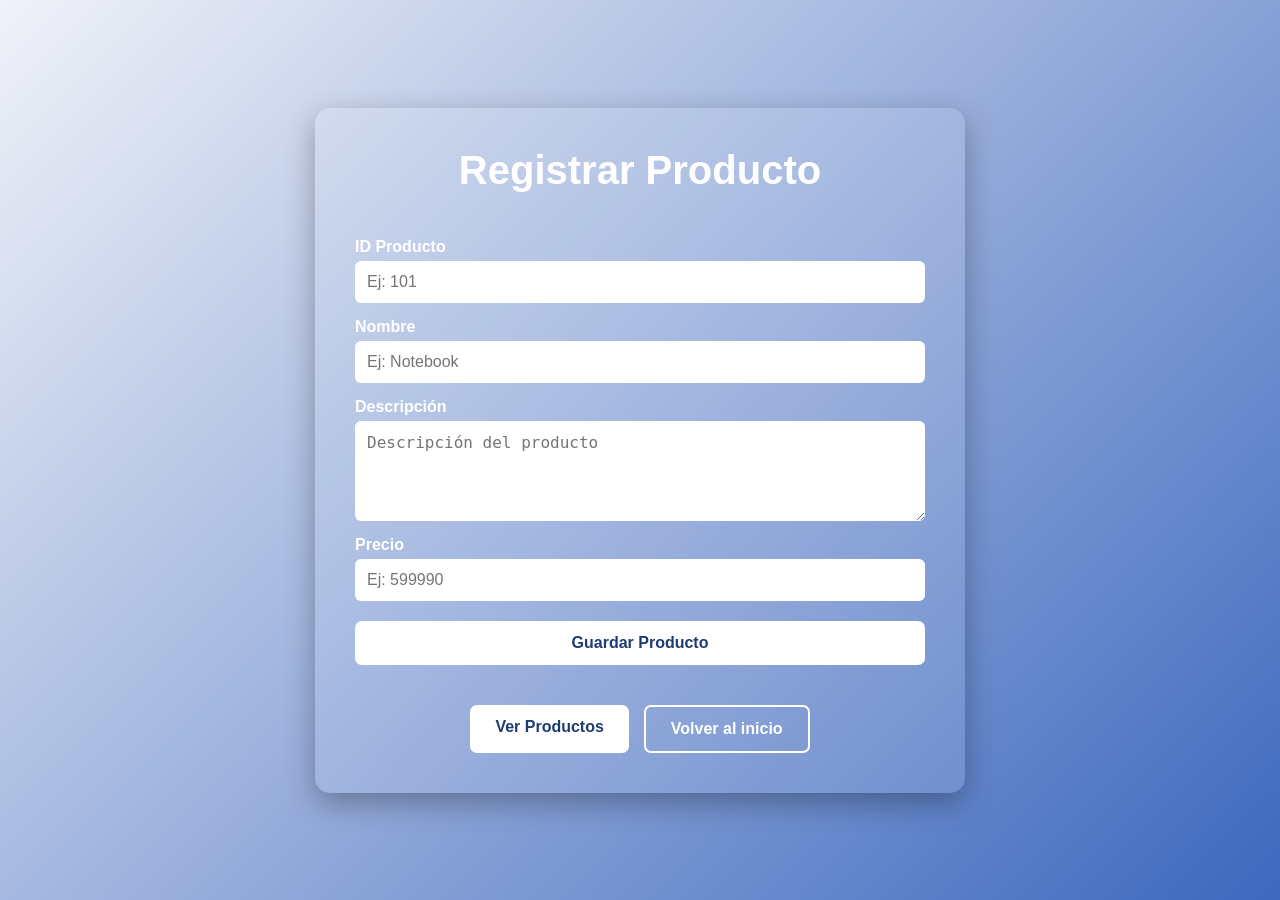
==== agregar.html @ 729184d7 "paginas agregar y ver productos + script" ====
<!DOCTYPE html>
<html lang="es">

<head>
    <meta charset="UTF-8">
    <meta name="viewport" content="width=device-width, initial-scale=1.0">

    <title>Registrar Producto</title>

    <link rel="stylesheet" href="style.css">
</head>
<script src="script.js"></script>
<body>

    <div class="contenedor">

        <h1>Registrar Producto</h1>

        <form id="formProducto">

            <label for="id">ID Producto</label>
            <input
                type="number"
                id="id"
                placeholder="Ej: 101"
                required
            >

            <label for="nombre">Nombre</label>
            <input
                type="text"
                id="nombre"
                placeholder="Ej: Notebook"
                required
            >

            <label for="descripcion">Descripción</label>
            <textarea
                id="descripcion"
                placeholder="Descripción del producto"
                required
            ></textarea>

            <label for="precio">Precio</label>
            <input
                type="number"
                id="precio"
                placeholder="Ej: 599990"
                required
            >

            <button type="submit">
                Guardar Producto
            </button>

        </form>

        <p id="mensaje"></p>

        <div class="botones">

            <a href="productos.html" class="boton">
                Ver Productos
            </a>

            <a href="index.html" class="boton secundario">
                Volver al inicio
            </a>

        </div>

    </div>

    <script src="script.js"></script>

</body>

</html>
---- style.css ----
* {
    margin: 0;
    padding: 0;
    box-sizing: border-box;
}


body {

    font-family: Arial, Helvetica, sans-serif;

    background: linear-gradient(
        135deg,
        #f0f2f8,
        #3d68be
    );

    color: white;

    min-height: 100vh;

    display: flex;
    justify-content: center;
    align-items: center;

    padding: 30px;

}



.contenedor {

    width: 100%;
    max-width: 650px;

    background-color: rgba(255,255,255,0.1);

    padding: 40px;

    border-radius: 15px;

    text-align: center;

    box-shadow: 0 10px 30px rgba(0,0,0,0.3);

}



.logo {

    width: 140px;

    margin-bottom: 20px;

}




h1 {

    font-size: 40px;

    margin-bottom: 15px;

}


h2 {

    margin-bottom: 15px;

}


p {

    line-height: 1.6;

    margin-bottom: 20px;

}



form {

    display: flex;

    flex-direction: column;

    text-align: left;

    margin-top: 30px;

}


label {

    margin-top: 15px;

    margin-bottom: 5px;

    font-weight: bold;

}


input,
textarea {

    width: 100%;

    padding: 12px;

    border: none;

    border-radius: 6px;

    font-size: 16px;

}


textarea {

    resize: vertical;

    min-height: 100px;

}




button,
.boton {

    display: inline-block;

    background-color: white;

    color: #1e3c72;

    border: none;

    padding: 13px 25px;

    border-radius: 7px;

    font-size: 16px;

    font-weight: bold;

    cursor: pointer;

    text-decoration: none;

    margin-top: 20px;

    transition: 0.3s;

}


button:hover,
.boton:hover {

    background-color: #dbe9ff;

    transform: translateY(-2px);

}


.secundario {

    background-color: transparent;

    color: white;

    border: 2px solid white;

}


/* CONTENEDOR BOTONES */

.botones {

    display: flex;

    justify-content: center;

    gap: 15px;

    flex-wrap: wrap;

    margin-top: 20px;

}


/* MENSAJE */

#mensaje {

    margin-top: 20px;

    font-weight: bold;

}


/* PRODUCTOS */

#listaProductos {

    margin-top: 30px;

}


.producto {

    background-color: white;

    color: #333;

    border-radius: 10px;

    padding: 20px;

    margin-bottom: 20px;

    text-align: left;

}


.producto h2 {

    color: #1e3c72;

}


.producto p {

    margin-bottom: 8px;

}


.producto button {

    background-color: #dc3545;

    color: white;

}


.producto button:hover {

    background-color: #b02a37;

}
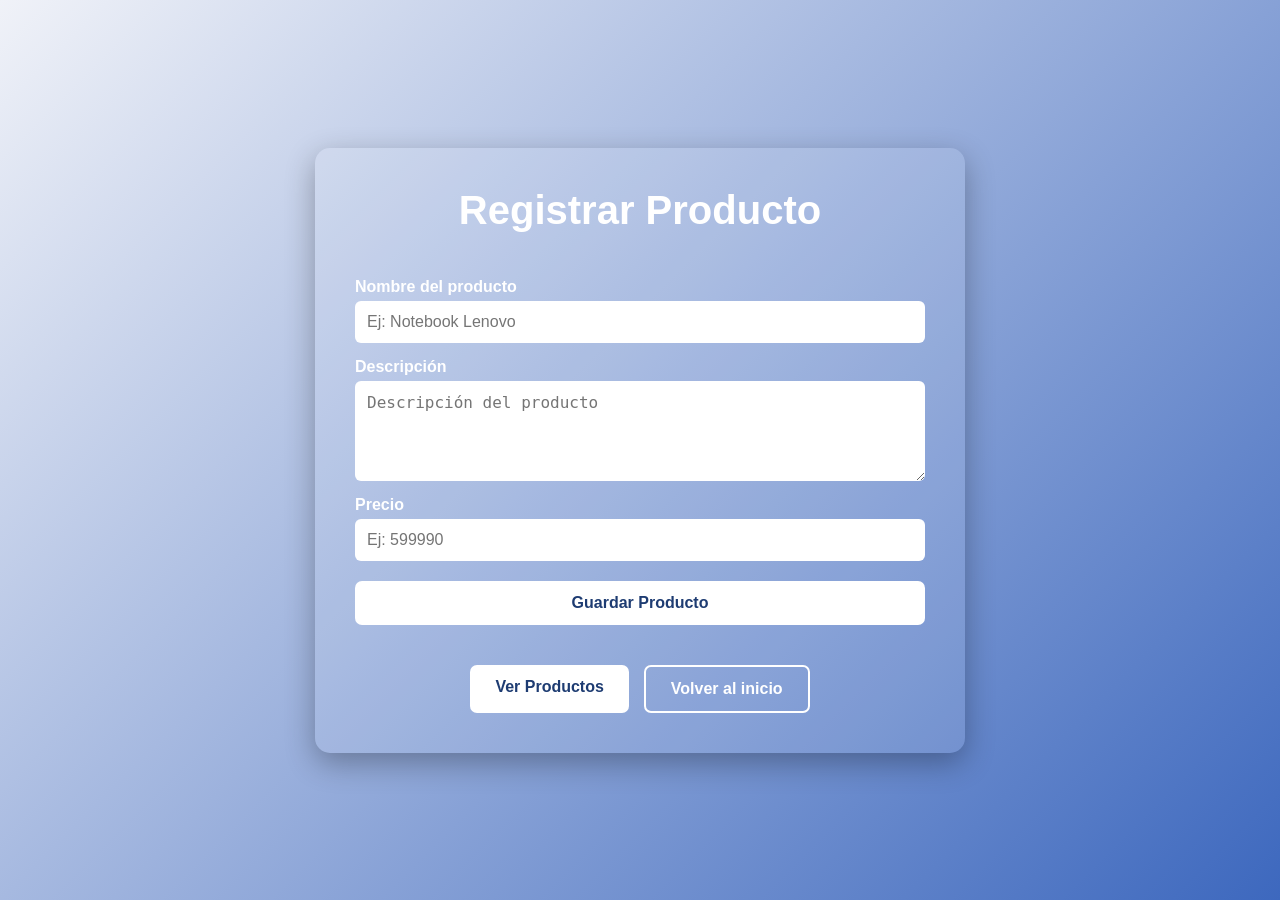
==== commit ad9191f3: "modificacion de script , html y agregado de modificar local storage / json" ====
--- a/agregar.html
+++ b/agregar.html
@@ -9,7 +9,7 @@
 
     <link rel="stylesheet" href="style.css">
 </head>
-<script src="script.js"></script>
+
 <body>
 
     <div class="contenedor">
@@ -18,19 +18,11 @@
 
         <form id="formProducto">
 
-            <label for="id">ID Producto</label>
-            <input
-                type="number"
-                id="id"
-                placeholder="Ej: 101"
-                required
-            >
-
-            <label for="nombre">Nombre</label>
+            <label for="nombre">Nombre del producto</label>
             <input
                 type="text"
                 id="nombre"
-                placeholder="Ej: Notebook"
+                placeholder="Ej: Notebook Lenovo"
                 required
             >
 
@@ -46,6 +38,7 @@
                 type="number"
                 id="precio"
                 placeholder="Ej: 599990"
+                min="0"
                 required
             >
 
